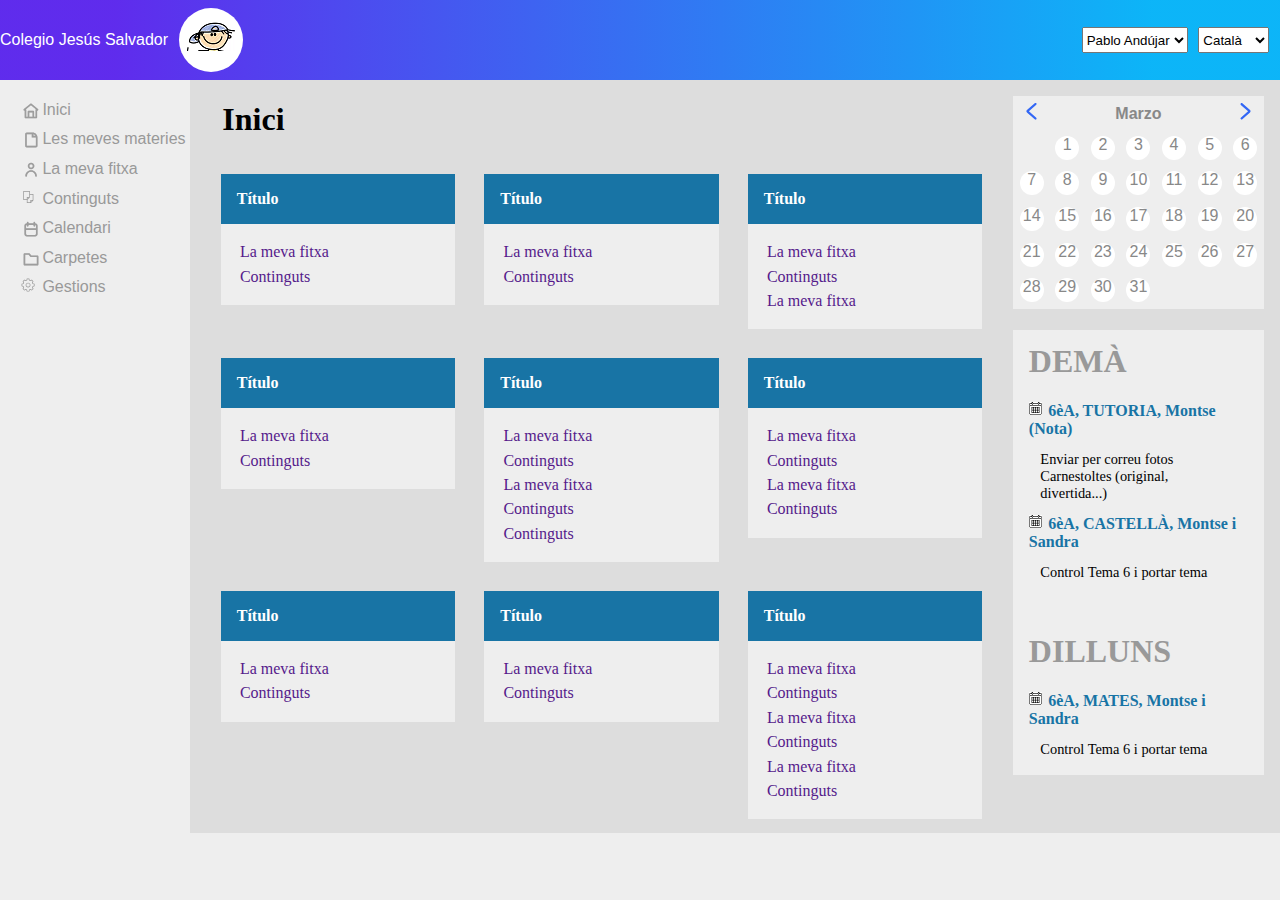
==== index.html @ 76001436 "Página principal" ====
<!DOCTYPE html>
<html lang="en">
  <head>
    <meta charset="UTF-8" />
    <meta http-equiv="X-UA-Compatible" content="IE=edge" />
    <meta name="viewport" content="width=device-width, initial-scale=1.0" />
    <link rel="stylesheet" href="ccs/header-style.css" />
    <link rel="stylesheet" href="ccs/style.css" />
    <title>Portal de educación</title>
  </head>
  <body>
    <!-- <script type="module" src="/main.js"></script> -->
    <header>
      <div id="opciones">
        <p>Colegio Jesús Salvador</p>
        <div id="alumno"><img src="./images/alumno.png"></div>
        <select>
          <option>Pablo Andújar</option>
          <option>Aina Andújar</option>
        </select>
        <select>
          <option>Català</option>
          <option>Castellà</option>
        </select>
      </div>
    </header>
    <div id="container">
      <nav>
        <a href=""><img src="./images/home.svg">Inici</a>
        <a href=""><img src="./images/paper.svg">Les meves materies</a>
        <a href=""><img src="./images/profile.svg ">La meva fitxa</a>
        <a href=""><img src="./images/pages.svg">Continguts</a>
        <a href=""><img src="./images/calendar.svg">Calendari</a>
        <a href=""><img src="./images/carpeta.svg">Carpetes</a>
        <a href=""><img src="./images/settings.svg">Gestions</a>
      </nav>
      <main>
        <article>
          <section>
            <h1>Inici</h1>
            <div id="accesos">
              <div class="accesoContenido">
                <div>Título</div>
                <div>
                  <a href="">La meva fitxa</a>
                  <a href="">Continguts</a>
                </div>
              </div>
              <div class="accesoContenido">
                <div>Título</div>
                <div>
                  <a href="">La meva fitxa</a>
                  <a href="">Continguts</a>
                </div>
              </div>
              <div class="accesoContenido">
                <div>Título</div>
                <div>
                  <a href="">La meva fitxa</a>
                  <a href="">Continguts</a>
                  <a href="">La meva fitxa</a>
                </div>
              </div>
              <div class="accesoContenido">
                <div>Título</div>
                <div>
                  <a href="">La meva fitxa</a>
                  <a href="">Continguts</a>
                </div>
              </div>
              <div class="accesoContenido">
                <div>Título</div>
                <div>
                  <a href="">La meva fitxa</a>
                  <a href="">Continguts</a>
                  <a href="">La meva fitxa</a>
                  <a href="">Continguts</a>
                  <a href="">Continguts</a>
                </div>
              </div>
              <div class="accesoContenido">
                <div>Título</div>
                <div>
                  <a href="">La meva fitxa</a>
                  <a href="">Continguts</a>
                  <a href="">La meva fitxa</a>
                  <a href="">Continguts</a>
                </div>
              </div>
              <div class="accesoContenido">
                <div>Título</div>
                <div>
                  <a href="">La meva fitxa</a>
                  <a href="">Continguts</a>
                </div>
              </div>
              <div class="accesoContenido">
                <div>Título</div>
                <div>
                  <a href="">La meva fitxa</a>
                  <a href="">Continguts</a>
                </div>
              </div>
              <div class="accesoContenido">
                <div>Título</div>
                <div>
                  <a href="">La meva fitxa</a>
                  <a href="">Continguts</a>
                  <a href="">La meva fitxa</a>
                  <a href="">Continguts</a>
                  <a href="">La meva fitxa</a>
                  <a href="">Continguts</a>
                </div>
              </div>
            </div>
          </section>
        </article>
        <article>
          <section id="contenedorAgenda">
            <table>
              <thead>
                <tr>
                <th><img src="./images/arrow-left.svg"></th>
                <th colspan="5">Marzo</th>
                <th><img src="./images/arrow-right.svg"></th>
              </tr>
              </thead>
              <tbody>
                <tr>
                  <td></td>
                  <td><div>1</div></td>
                  <td><div>2</div></td>
                  <td><div>3</div></td>
                  <td><div>4</div></td>
                  <td><div>5</div></td>
                  <td><div>6</div></td>
                </tr>
                <tr>
                  <td><div>7</div></td>
                  <td><div>8</div></td>
                  <td><div>9</div></td>
                  <td><div>10</div></td>
                  <td><div>11</div></td>
                  <td><div>12</div></td>
                  <td><div>13</div></td>
                </tr>
                <tr>
                  <td><div>14</div></td>
                  <td><div>15</div></td>
                  <td><div>16</div></td>
                  <td><div>17</div></td>
                  <td><div>18</div></td>
                  <td><div>19</div></td>
                  <td><div>20</div></td>
                </tr>
                <tr>
                  <td><div>21</div></td>
                  <td><div>22</div></td>
                  <td><div>23</div></td>
                  <td><div>24</div></td>
                  <td><div>25</div></td>
                  <td><div>26</div></td>
                  <td><div>27</div></td>
                </tr>
                <tr>
                  <td><div>28</div></td>
                  <td><div>29</div></td>
                  <td><div>30</div></td>
                  <td><div>31</div></td>
                  <td></td>
                  <td></td>
                  <td></td>
                </tr>
              </tbody>
            </table>
          </section>
          <section id="contenedorEventos">
            <div class="eventosDia">
              <h1>DEMÀ</h1>
              <div class="evento">                
                <img src="./images/calendario-50.png"><h2>6èA, TUTORIA, Montse (Nota)</h2>
                <p>Enviar per correu fotos Carnestoltes (original, divertida...)</p>
              </div>
              <div class="evento">                
                <img src="./images/calendario-50.png"><h2>6èA, CASTELLÀ, Montse i Sandra</h2>
                <p>Control Tema 6 i portar tema</p>
              </div>
            </div>
            <div class="eventosDia">
              <h1>DILLUNS</h1>
              <div class="evento">                
                <img src="./images/calendario-50.png"><h2>6èA, MATES, Montse i Sandra</h2>
                <p>Control Tema 6 i portar tema</p>
              </div>
            </div>
          </section>
        </article>
      </main>
    </div>
  </body>
</html>
---- ccs/header-style.css ----
#opciones {
  font-family: "Rubik", sans-serif;
  color: white;
  display: flex;
  justify-content: flex-start;
  align-items: center;
  background: linear-gradient(
    90deg,
    hsla(256, 84%, 55%, 1) 9%,
    hsla(197, 94%, 51%, 1) 90%
  );
}

#alumno {
  width: 4em;
  margin: 0.5em 0.7em;
  height: 4em;
  background: white;
  border-radius: 50%;
}
#alumno > img {
  margin: 0.8em 0.5em;
  display: block;
}
#opciones :nth-child(3) {
  margin-left: auto;
}
#opciones select {
  margin-right: 0rem;
  height: 2em;
  margin-right: 0.8em;
}
---- ccs/style.css ----
body {
  margin: 0;
  background-color: #eee;
}
#container {
  display: flex;
  flex-direction: row;
}
nav {
  background-color: #eee;
  display: flex;
  flex-direction: column;
}

main {
  background-color: #ddd;
  display: flex;
  flex-direction: row;
  flex: 1;
}
main article:first-child {
  flex: 1;
}
main article:last-child {
  flex: 0.3;
}

nav:first-child {
  padding-top: 1em;
}
nav a {
  font-family: Arial, Helvetica, sans-serif;
  padding: 0.3rem;
  text-decoration: none;
  margin-left: 1em;
  color: #999999;
}
nav a img {
  float: left;
  padding-right: .1em;
}
nav a:hover {
  padding: 0.3rem;
  text-decoration: none;
  margin-left: 1em;
  color: #fff;
  background-color: #888;
}

section:first-child > h1 {
  font-size: 2em;
  margin-left: 1em;
}
#accesos {
  margin-left: 1em;
  display: grid;
  grid-template-columns: 1fr 1fr 1fr;
}
.accesoContenido {
  margin: 0.9em;
}
.accesoContenido > :first-child {
  background-color: #1874a5;
  padding: 1em;
  color: white;
  font-weight: bold;
}
.accesoContenido > :last-child {
  background-color: #eee;
  padding: 1em;
  display: flex;
  flex-direction: column;
}
.accesoContenido > :last-child > a {
  text-decoration: none;
  padding: 0.2em;
}
#contenedorAgenda {
  background-color: #eee;
  margin: 1em;
}

table {
  width: 100%;
  font-family: 'Trebuchet MS', 'Lucida Sans Unicode', 'Lucida Grande', 'Lucida Sans', Arial, sans-serif;
  color: #888;

}
thead td[colspan="5"] {
  text-align: center;
  color: #1874a5;
}
thead td:first-child {
  text-align: left;
}
thead td:last-child {
  text-align: right;
}
table div {
  width: 1.5em;
  height: 1.5em;
  background: white;
  border-radius: 50%;
  text-align: center;
}
table td {
  padding: 0.3em;
}

#contenedorEventos {
  background-color: #eee;
  margin: 1em;
}
.eventosDia {
  margin:  .0em 1em;
  padding: 0;
}
.eventosDia > h1 {
  color: #999999;
  padding-top: .4em;
}
.evento:last-child {
  padding-bottom: 1em;
}
.evento > h2 {
  color: #1874a5;
  font-size: 1em;
}
.evento > img {
  float: left;
  margin-right: .4em;
}
.evento > p {
  font-size: .9em;
  color: black;
  margin: .1em .8em;
}
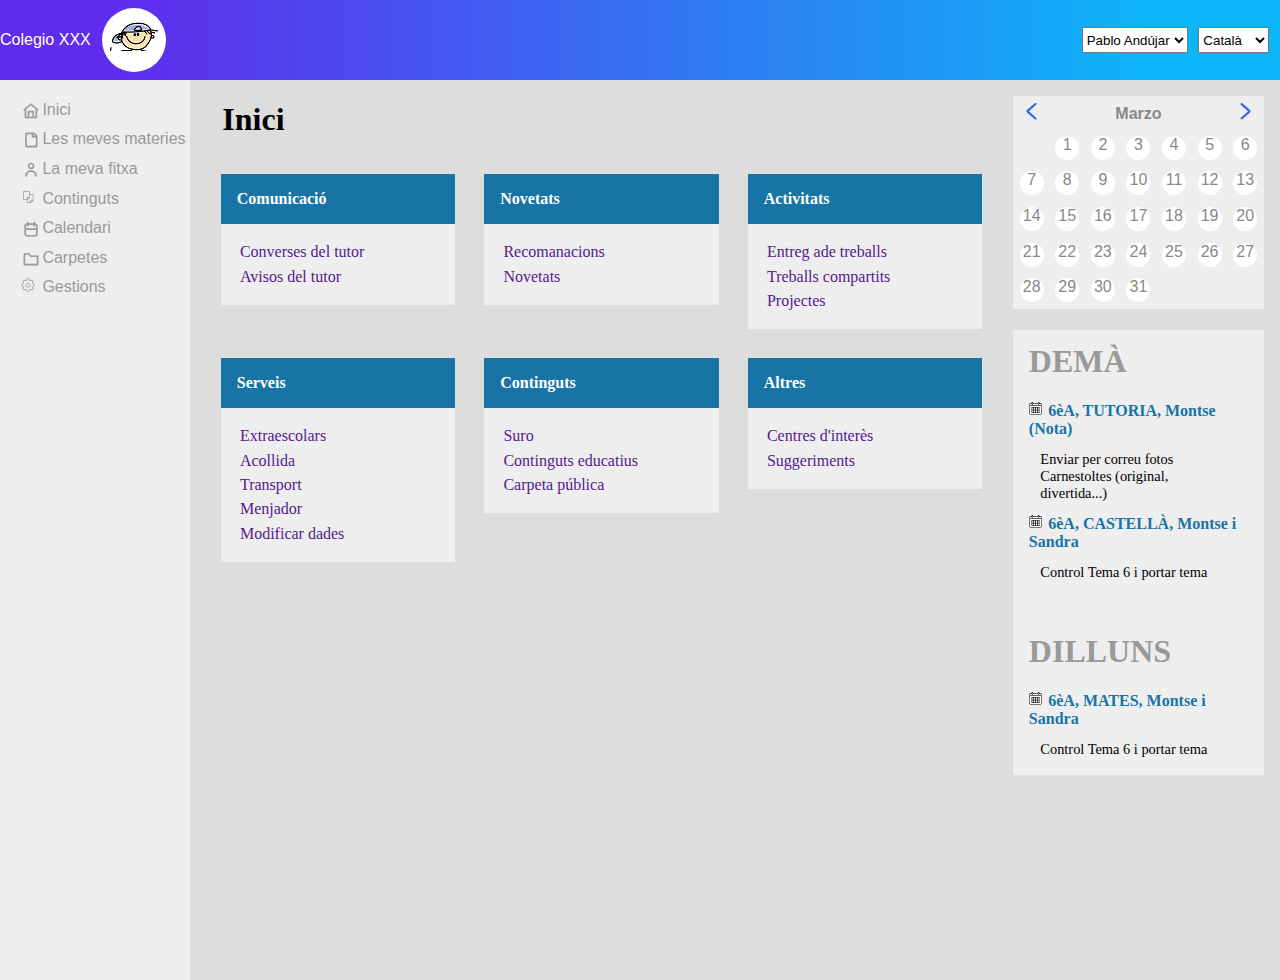
==== commit 46504865: "Varios cambios y acceso al detalle del día en la agenda" ====
--- a/index.html
+++ b/index.html
@@ -9,11 +9,11 @@
     <title>Portal de educación</title>
   </head>
   <body>
-    <!-- <script type="module" src="/main.js"></script> -->
+    <script type="module" src="./js/main.js"></script>
     <header>
       <div id="opciones">
-        <p>Colegio Jesús Salvador</p>
-        <div id="alumno"><img src="./images/alumno.png"></div>
+        <p>Colegio XXX </p>
+        <div id="alumno"><img src="./images/alumno.png" /></div>
         <select>
           <option>Pablo Andújar</option>
           <option>Aina Andújar</option>
@@ -26,13 +26,13 @@
     </header>
     <div id="container">
       <nav>
-        <a href=""><img src="./images/home.svg">Inici</a>
-        <a href=""><img src="./images/paper.svg">Les meves materies</a>
-        <a href=""><img src="./images/profile.svg ">La meva fitxa</a>
-        <a href=""><img src="./images/pages.svg">Continguts</a>
-        <a href=""><img src="./images/calendar.svg">Calendari</a>
-        <a href=""><img src="./images/carpeta.svg">Carpetes</a>
-        <a href=""><img src="./images/settings.svg">Gestions</a>
+        <a href="./index.html"><img src="./images/home.svg" />Inici</a>
+        <a href=""><img src="./images/paper.svg" />Les meves materies</a>
+        <a href="./fitxa.html" /><img src="./images/profile.svg " />La meva fitxa</a>
+        <a href=""><img src="./images/pages.svg" />Continguts</a>
+        <a href=""><img src="./images/calendar.svg" />Calendari</a>
+        <a href=""><img src="./images/carpeta.svg" />Carpetes</a>
+        <a href=""><img src="./images/settings.svg" />Gestions</a>
       </nav>
       <main>
         <article>
@@ -40,76 +40,50 @@
             <h1>Inici</h1>
             <div id="accesos">
               <div class="accesoContenido">
-                <div>Título</div>
+                <div>Comunicació</div>
                 <div>
-                  <a href="">La meva fitxa</a>
-                  <a href="">Continguts</a>
+                  <a href="">Converses del tutor</a>
+                  <a href="">Avisos del tutor</a>
                 </div>
               </div>
               <div class="accesoContenido">
-                <div>Título</div>
+                <div>Novetats</div>
                 <div>
-                  <a href="">La meva fitxa</a>
-                  <a href="">Continguts</a>
+                  <a href="">Recomanacions</a>
+                  <a href="">Novetats</a>
                 </div>
               </div>
               <div class="accesoContenido">
-                <div>Título</div>
+                <div>Activitats</div>
                 <div>
-                  <a href="">La meva fitxa</a>
-                  <a href="">Continguts</a>
-                  <a href="">La meva fitxa</a>
+                  <a href="">Entreg ade treballs</a>
+                  <a href="">Treballs compartits</a>
+                  <a href="">Projectes</a>
                 </div>
               </div>
               <div class="accesoContenido">
-                <div>Título</div>
+                <div>Serveis</div>
                 <div>
-                  <a href="">La meva fitxa</a>
-                  <a href="">Continguts</a>
+                  <a href="">Extraescolars</a>
+                  <a href="">Acollida</a>
+                  <a href="">Transport</a>
+                  <a href="">Menjador</a>
+                  <a href="">Modificar dades</a>
                 </div>
               </div>
               <div class="accesoContenido">
-                <div>Título</div>
+                <div>Continguts</div>
                 <div>
-                  <a href="">La meva fitxa</a>
-                  <a href="">Continguts</a>
-                  <a href="">La meva fitxa</a>
-                  <a href="">Continguts</a>
-                  <a href="">Continguts</a>
+                  <a href="">Suro</a>
+                  <a href="">Continguts educatius</a>
+                  <a href="">Carpeta pública</a>
                 </div>
               </div>
               <div class="accesoContenido">
-                <div>Título</div>
+                <div>Altres</div>
                 <div>
-                  <a href="">La meva fitxa</a>
-                  <a href="">Continguts</a>
-                  <a href="">La meva fitxa</a>
-                  <a href="">Continguts</a>
-                </div>
-              </div>
-              <div class="accesoContenido">
-                <div>Título</div>
-                <div>
-                  <a href="">La meva fitxa</a>
-                  <a href="">Continguts</a>
-                </div>
-              </div>
-              <div class="accesoContenido">
-                <div>Título</div>
-                <div>
-                  <a href="">La meva fitxa</a>
-                  <a href="">Continguts</a>
-                </div>
-              </div>
-              <div class="accesoContenido">
-                <div>Título</div>
-                <div>
-                  <a href="">La meva fitxa</a>
-                  <a href="">Continguts</a>
-                  <a href="">La meva fitxa</a>
-                  <a href="">Continguts</a>
-                  <a href="">La meva fitxa</a>
-                  <a href="">Continguts</a>
+                  <a href="">Centres d'interès</a>
+                  <a href="">Suggeriments</a>
                 </div>
               </div>
             </div>
@@ -120,10 +94,10 @@
             <table>
               <thead>
                 <tr>
-                <th><img src="./images/arrow-left.svg"></th>
-                <th colspan="5">Marzo</th>
-                <th><img src="./images/arrow-right.svg"></th>
-              </tr>
+                  <th><img src="./images/arrow-left.svg" /></th>
+                  <th colspan="5">Marzo</th>
+                  <th><img src="./images/arrow-right.svg" /></th>
+                </tr>
               </thead>
               <tbody>
                 <tr>
@@ -177,26 +151,48 @@
           <section id="contenedorEventos">
             <div class="eventosDia">
               <h1>DEMÀ</h1>
-              <div class="evento">                
-                <img src="./images/calendario-50.png"><h2>6èA, TUTORIA, Montse (Nota)</h2>
-                <p>Enviar per correu fotos Carnestoltes (original, divertida...)</p>
+              <div class="evento">
+                <img src="./images/calendario-50.png" />
+                <h2>6èA, TUTORIA, Montse (Nota)</h2>
+                <p>
+                  Enviar per correu fotos Carnestoltes (original, divertida...)
+                </p>
               </div>
-              <div class="evento">                
-                <img src="./images/calendario-50.png"><h2>6èA, CASTELLÀ, Montse i Sandra</h2>
+              <div class="evento">
+                <img src="./images/calendario-50.png" />
+                <h2>6èA, CASTELLÀ, Montse i Sandra</h2>
                 <p>Control Tema 6 i portar tema</p>
               </div>
             </div>
             <div class="eventosDia">
               <h1>DILLUNS</h1>
-              <div class="evento">                
-                <img src="./images/calendario-50.png"><h2>6èA, MATES, Montse i Sandra</h2>
+              <div class="evento">
+                <img src="./images/calendario-50.png" />
+                <h2>6èA, MATES, Montse i Sandra</h2>
                 <p>Control Tema 6 i portar tema</p>
               </div>
             </div>
           </section>
         </article>
+        <div id="detalleDia">
+          <div><img src="./images/close.svg" /></div>
+          <div class="eventosDia">
+            <h1>04/03/2022</h1>
+            <div class="evento">
+              <img src="./images/calendario-50.png" />
+              <h2>6èA, TUTORIA, Montse (Nota)</h2>
+              <p>
+                Enviar per correu fotos Carnestoltes (original, divertida...)
+              </p>
+            </div>
+            <div class="evento">
+              <img src="./images/calendario-50.png" />
+              <h2>6èA, CASTELLÀ, Montse i Sandra</h2>
+              <p>Control Tema 6 i portar tema</p>
+            </div>
+          </div>
+        </div>
       </main>
     </div>
   </body>
 </html>
-
--- a/ccs/style.css
+++ b/ccs/style.css
@@ -1,10 +1,12 @@
 body {
   margin: 0;
-  background-color: #eee;
+  background-color: #ddd;
+  height: 100vh;
 }
 #container {
   display: flex;
   flex-direction: row;
+  height: 100%;
 }
 nav {
   background-color: #eee;
@@ -21,7 +23,7 @@
 main article:first-child {
   flex: 1;
 }
-main article:last-child {
+main article:nth-child(2) {
   flex: 0.3;
 }
 
@@ -37,7 +39,7 @@
 }
 nav a img {
   float: left;
-  padding-right: .1em;
+  padding-right: 0.1em;
 }
 nav a:hover {
   padding: 0.3rem;
@@ -82,9 +84,9 @@
 
 table {
   width: 100%;
-  font-family: 'Trebuchet MS', 'Lucida Sans Unicode', 'Lucida Grande', 'Lucida Sans', Arial, sans-serif;
+  font-family: "Trebuchet MS", "Lucida Sans Unicode", "Lucida Grande",
+    "Lucida Sans", Arial, sans-serif;
   color: #888;
-
 }
 thead td[colspan="5"] {
   text-align: center;
@@ -112,12 +114,12 @@
   margin: 1em;
 }
 .eventosDia {
-  margin:  .0em 1em;
+  margin: 0em 1em;
   padding: 0;
 }
 .eventosDia > h1 {
   color: #999999;
-  padding-top: .4em;
+  padding-top: 0.4em;
 }
 .evento:last-child {
   padding-bottom: 1em;
@@ -128,10 +130,28 @@
 }
 .evento > img {
   float: left;
-  margin-right: .4em;
+  margin-right: 0.4em;
 }
 .evento > p {
-  font-size: .9em;
+  font-size: 0.9em;
   color: black;
-  margin: .1em .8em;
+  margin: 0.1em 0.8em;
 }
+
+#detalleDia {
+  position: absolute;
+  background-color: #eee;
+  width: 35em;
+  height: 25em;
+  top: 35%;
+  left: 25%;
+  border-bottom: 4px solid #1874a5;
+  border-left: 4px solid #1874a5;
+  border-right: 4px solid #1874a5;
+  display: none;
+}
+#detalleDia > div:first-child {
+  text-align: right;
+  background-color: #1874a5;
+  padding: 0.3em 0em;
+}
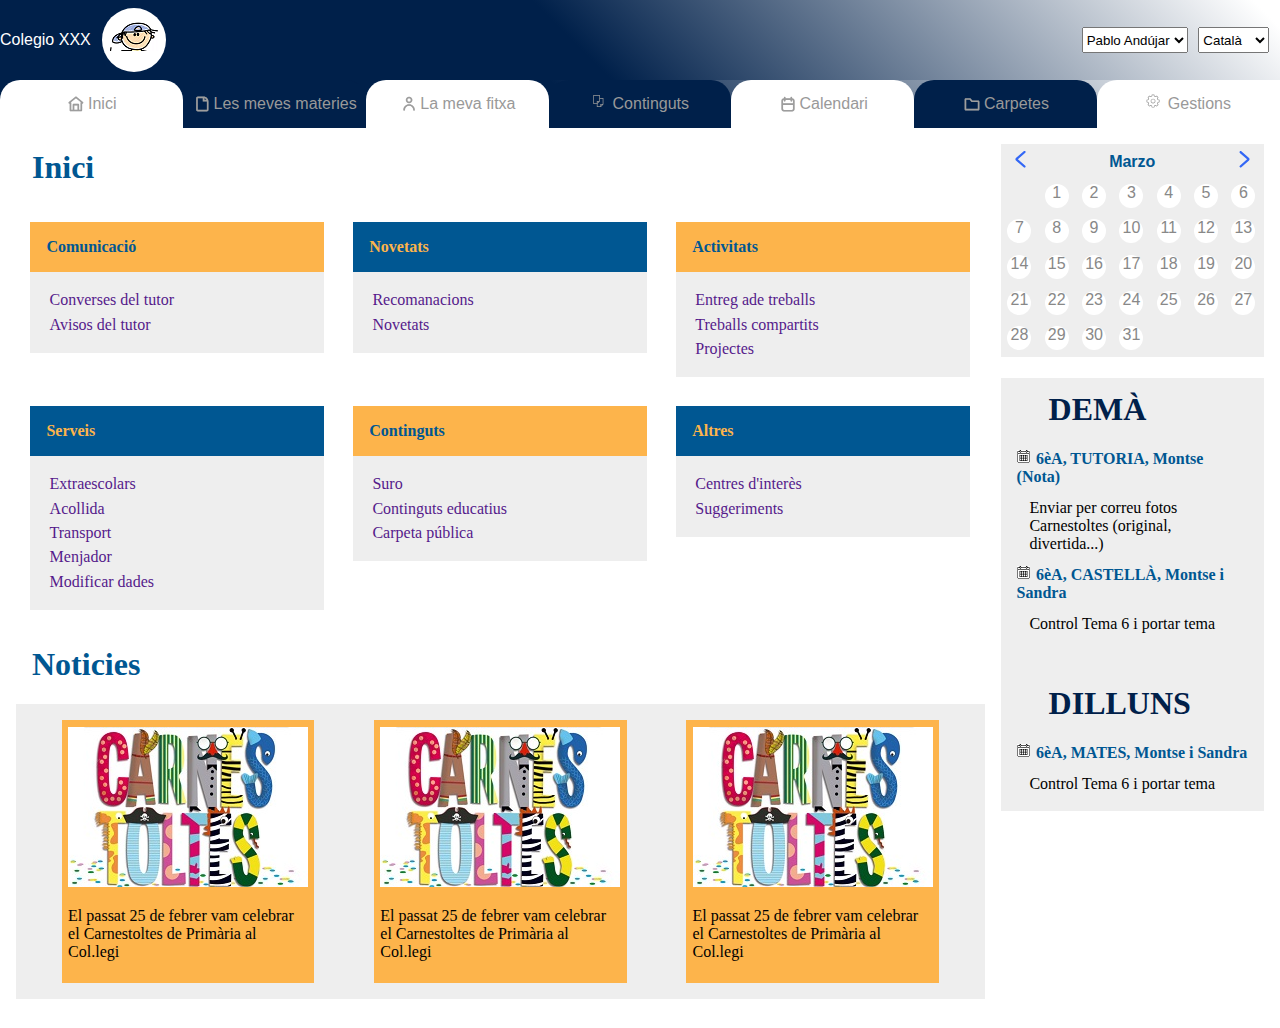
==== commit 348fe07c: "Eliminado el menu lateral. Esta horizontal arriba y se mantiene fijo cuado deberia desaparecer por e" ====
--- a/index.html
+++ b/index.html
@@ -12,7 +12,7 @@
     <script type="module" src="./js/main.js"></script>
     <header>
       <div id="opciones">
-        <p>Colegio XXX </p>
+        <p>Colegio XXX</p>
         <div id="alumno"><img src="./images/alumno.png" /></div>
         <select>
           <option>Pablo Andújar</option>
@@ -24,16 +24,18 @@
         </select>
       </div>
     </header>
+    <nav>
+      <a href="./index.html"><img src="./images/home.svg" />Inici</a>
+      <a href=""><img src="./images/paper.svg" />Les meves materies</a>
+      <a href="./fitxa.html"
+        ><img src="./images/profile.svg " />La meva fitxa</a
+      >
+      <a href=""><img src="./images/pages.svg" />Continguts</a>
+      <a href=""><img src="./images/calendar.svg" />Calendari</a>
+      <a href=""><img src="./images/carpeta.svg" />Carpetes</a>
+      <a href=""><img src="./images/settings.svg" />Gestions</a>
+    </nav>
     <div id="container">
-      <nav>
-        <a href="./index.html"><img src="./images/home.svg" />Inici</a>
-        <a href=""><img src="./images/paper.svg" />Les meves materies</a>
-        <a href="./fitxa.html" /><img src="./images/profile.svg " />La meva fitxa</a>
-        <a href=""><img src="./images/pages.svg" />Continguts</a>
-        <a href=""><img src="./images/calendar.svg" />Calendari</a>
-        <a href=""><img src="./images/carpeta.svg" />Carpetes</a>
-        <a href=""><img src="./images/settings.svg" />Gestions</a>
-      </nav>
       <main>
         <article>
           <section>
@@ -85,6 +87,30 @@
                   <a href="">Centres d'interès</a>
                   <a href="">Suggeriments</a>
                 </div>
+              </div>
+            </div>
+            <h1>Noticies</h1>
+            <div id="noticies">
+              <div class="noticia">
+                <img src="./images/carnestoltes.jpg" />
+                <p>
+                  El passat 25 de febrer vam celebrar el Carnestoltes de
+                  Primària al Col.legi
+                </p>
+              </div>
+              <div class="noticia">
+                <img src="./images/carnestoltes.jpg" />
+                <p>
+                  El passat 25 de febrer vam celebrar el Carnestoltes de
+                  Primària al Col.legi
+                </p>
+              </div>
+              <div class="noticia">
+                <img src="./images/carnestoltes.jpg" />
+                <p>
+                  El passat 25 de febrer vam celebrar el Carnestoltes de
+                  Primària al Col.legi
+                </p>
               </div>
             </div>
           </section>
--- a/ccs/header-style.css
+++ b/ccs/header-style.css
@@ -4,11 +4,7 @@
   display: flex;
   justify-content: flex-start;
   align-items: center;
-  background: linear-gradient(
-    90deg,
-    hsla(256, 84%, 55%, 1) 9%,
-    hsla(197, 94%, 51%, 1) 90%
-  );
+  background: linear-gradient(45deg, #00204a 45%, #fff 98%);
 }
 
 #alumno {
@@ -30,3 +26,57 @@
   height: 2em;
   margin-right: 0.8em;
 }
+
+nav {
+  background: linear-gradient(45deg, #00204a 45%, #fff 98%);
+  display: flex;
+  color: #fdb44b;
+  flex-direction: row;
+  justify-content: space-around;
+  position: sticky;
+  top: 0;
+  height: 3em;
+  text-align: center;
+  vertical-align: text-top;
+}
+
+nav:first-child {
+  padding-top: 1em;
+}
+nav a {
+  font-family: Arial, Helvetica, sans-serif;
+  text-decoration: none;
+  color: #999999;
+  display: flex;
+  flex-direction: row;
+  justify-content: center;
+  align-items: center;
+  flex: 1;
+}
+
+nav a:nth-child(2n) {
+  background-color: #00204a;
+  border-radius: 20px 20px 0 0;
+}
+
+nav a:nth-child(2n + 1) {
+  background-color: #fff;
+  border-radius: 20px 20px 0 0;
+}
+nav a img {
+  float: left;
+  padding-right: 0.1em;
+}
+nav a:hover {
+  text-decoration: none;
+  color: #fff;
+  background-color: #888;
+  color: #fdb44b;
+}
+
+nav a:nth-child(2n):hover {
+  text-decoration: none;
+  color: #fff;
+  background-color: #888;
+  color: #fdb44b;
+  /* border-radius: 0 0 0 0; */
--- a/ccs/style.css
+++ b/ccs/style.css
@@ -1,6 +1,6 @@
 body {
   margin: 0;
-  background-color: #ddd;
+  background-color: #fff;
   height: 100vh;
 }
 #container {
@@ -8,14 +8,9 @@
   flex-direction: row;
   height: 100%;
 }
-nav {
-  background-color: #eee;
-  display: flex;
-  flex-direction: column;
-}
 
 main {
-  background-color: #ddd;
+  background-color: #fff;
   display: flex;
   flex-direction: row;
   flex: 1;
@@ -27,31 +22,10 @@
   flex: 0.3;
 }
 
-nav:first-child {
-  padding-top: 1em;
-}
-nav a {
-  font-family: Arial, Helvetica, sans-serif;
-  padding: 0.3rem;
-  text-decoration: none;
-  margin-left: 1em;
-  color: #999999;
-}
-nav a img {
-  float: left;
-  padding-right: 0.1em;
-}
-nav a:hover {
-  padding: 0.3rem;
-  text-decoration: none;
-  margin-left: 1em;
-  color: #fff;
-  background-color: #888;
-}
-
-section:first-child > h1 {
+section h1 {
   font-size: 2em;
   margin-left: 1em;
+  color: #005792;
 }
 #accesos {
   margin-left: 1em;
@@ -61,12 +35,19 @@
 .accesoContenido {
   margin: 0.9em;
 }
-.accesoContenido > :first-child {
-  background-color: #1874a5;
+.accesoContenido:nth-child(2n) > :first-child {
+  background-color: #005792;
   padding: 1em;
-  color: white;
+  color: #fdb44b;
   font-weight: bold;
 }
+.accesoContenido:nth-child(2n + 1) > :first-child {
+  background-color: #fdb44b;
+  padding: 1em;
+  color: #005792;
+  font-weight: bold;
+}
+
 .accesoContenido > :last-child {
   background-color: #eee;
   padding: 1em;
@@ -88,9 +69,9 @@
     "Lucida Sans", Arial, sans-serif;
   color: #888;
 }
-thead td[colspan="5"] {
+thead th[colspan="5"] {
   text-align: center;
-  color: #1874a5;
+  color: #005792;
 }
 thead td:first-child {
   text-align: left;
@@ -98,6 +79,7 @@
 thead td:last-child {
   text-align: right;
 }
+
 table div {
   width: 1.5em;
   height: 1.5em;
@@ -118,14 +100,14 @@
   padding: 0;
 }
 .eventosDia > h1 {
-  color: #999999;
+  color: #00204a;
   padding-top: 0.4em;
 }
 .evento:last-child {
   padding-bottom: 1em;
 }
 .evento > h2 {
-  color: #1874a5;
+  color: #005792;
   font-size: 1em;
 }
 .evento > img {
@@ -133,7 +115,7 @@
   margin-right: 0.4em;
 }
 .evento > p {
-  font-size: 0.9em;
+  font-size: 1em;
   color: black;
   margin: 0.1em 0.8em;
 }
@@ -145,13 +127,37 @@
   height: 25em;
   top: 35%;
   left: 25%;
-  border-bottom: 4px solid #1874a5;
-  border-left: 4px solid #1874a5;
-  border-right: 4px solid #1874a5;
+  border-bottom: 4px solid #00204a;
+  border-left: 4px solid #00204a;
+  border-right: 4px solid #00204a;
   display: none;
 }
 #detalleDia > div:first-child {
   text-align: right;
-  background-color: #1874a5;
+  background-color: #00204a;
   padding: 0.3em 0em;
 }
+
+#noticies {
+  background-color: #eee;
+  margin-left: 1em;
+  /* height: 30vh; */
+  padding: 1em;
+  display: flex;
+  flex-direction: row;
+  justify-content: space-around;
+  align-items: center;
+  /* position: relative; */
+}
+
+#noticies h1:first-child {
+  position: relative;
+  top: 10px;
+  left: 0;
+  color: #fff;
+}
+.noticia {
+  background-color: #fdb44b;
+  padding: 0.4em;
+  width: 15em;
+}
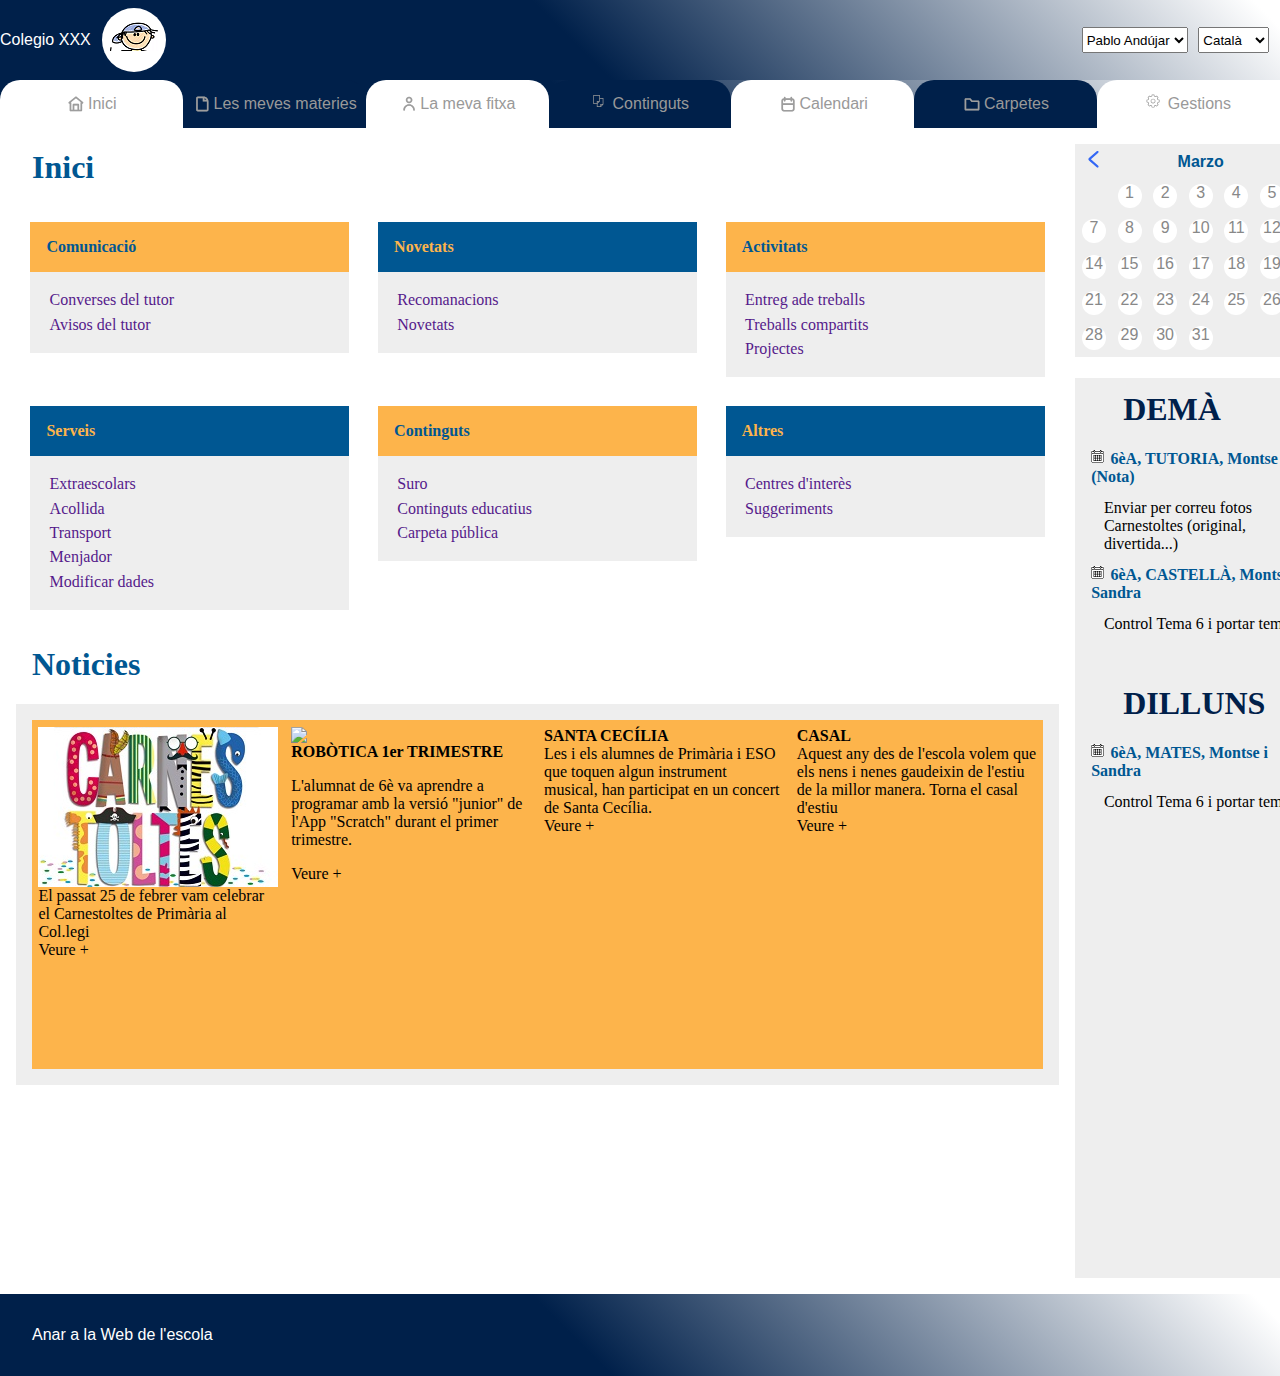
==== commit d39ebcb5: "Añadir footer. Unificar estilos. Intento poco exitoso con la sección noticias" ====
--- a/index.html
+++ b/index.html
@@ -11,7 +11,7 @@
   <body>
     <script type="module" src="./js/main.js"></script>
     <header>
-      <div id="opciones">
+      <div id="opciones" class="FRow JCFlexStart">
         <p>Colegio XXX</p>
         <div id="alumno"><img src="./images/alumno.png" /></div>
         <select>
@@ -24,7 +24,7 @@
         </select>
       </div>
     </header>
-    <nav>
+    <nav class="FRow JCSpaceAround FPositionSticky">
       <a href="./index.html"><img src="./images/home.svg" />Inici</a>
       <a href=""><img src="./images/paper.svg" />Les meves materies</a>
       <a href="./fitxa.html"
@@ -35,8 +35,8 @@
       <a href=""><img src="./images/carpeta.svg" />Carpetes</a>
       <a href=""><img src="./images/settings.svg" />Gestions</a>
     </nav>
-    <div id="container">
-      <main>
+    <div id="container" class="FRow">
+      <main class="FRow">
         <article>
           <section>
             <h1>Inici</h1>
@@ -90,27 +90,42 @@
               </div>
             </div>
             <h1>Noticies</h1>
-            <div id="noticies">
-              <div class="noticia">
+            <div id="noticies" class="FRow JC-SpaceAround">
+              <div class="noticia FColumn">
                 <img src="./images/carnestoltes.jpg" />
                 <p>
                   El passat 25 de febrer vam celebrar el Carnestoltes de
                   Primària al Col.legi
                 </p>
-              </div>
-              <div class="noticia">
-                <img src="./images/carnestoltes.jpg" />
-                <p>
-                  El passat 25 de febrer vam celebrar el Carnestoltes de
-                  Primària al Col.legi
-                </p>
-              </div>
-              <div class="noticia">
-                <img src="./images/carnestoltes.jpg" />
-                <p>
-                  El passat 25 de febrer vam celebrar el Carnestoltes de
-                  Primària al Col.legi
-                </p>
+                <p>Veure +</p>
+              </div>
+              <div class="noticia FColumn JCFlexStart">
+                <img src="./images/Scratch.jpg" />
+                <h4>ROBÒTICA 1er TRIMESTRE</h4>
+                <p>
+                  L'alumnat de 6è va aprendre a programar amb la versió "junior"
+                  de l'App "Scratch" durant el primer trimestre.
+                </p>
+                <p>Veure +</p>
+              </div>
+              <div class="noticia FColumn">
+                <h4>SANTA CECÍLIA</h4>
+                <p>
+                  Les i els alumnes de Primària i ESO que toquen algun
+                  instrument musical, han participat en un concert de Santa
+                  Cecília.
+                </p>
+                <p>Veure +</p>
+              </div>
+              <div class="noticia FColumn">
+                <!-- <img src="./images/casal.jpg" /> -->
+                <h4>CASAL</h4>
+                <p>
+                  Aquest any des de l'escola volem que els nens i nenes
+                  gaudeixin de l'estiu de la millor manera. Torna el casal
+                  d'estiu
+                </p>
+                <p>Veure +</p>
               </div>
             </div>
           </section>
@@ -220,5 +235,6 @@
         </div>
       </main>
     </div>
+    <footer>Anar a la Web de l'escola</footer>
   </body>
 </html>
--- a/ccs/header-style.css
+++ b/ccs/header-style.css
@@ -1,8 +1,6 @@
 #opciones {
   font-family: "Rubik", sans-serif;
   color: white;
-  display: flex;
-  justify-content: flex-start;
   align-items: center;
   background: linear-gradient(45deg, #00204a 45%, #fff 98%);
 }
@@ -29,11 +27,7 @@
 
 nav {
   background: linear-gradient(45deg, #00204a 45%, #fff 98%);
-  display: flex;
   color: #fdb44b;
-  flex-direction: row;
-  justify-content: space-around;
-  position: sticky;
   top: 0;
   height: 3em;
   text-align: center;
@@ -79,4 +73,4 @@
   color: #fff;
   background-color: #888;
   color: #fdb44b;
-  /* border-radius: 0 0 0 0; */
+}
--- a/ccs/style.css
+++ b/ccs/style.css
@@ -1,18 +1,33 @@
+.FRow {
+  display: flex;
+  flex-direction: row;
+}
+
+.FColumn {
+  display: flex;
+  flex-direction: column;
+}
+
+.JC-SpaceAround {
+  justify-content: space-around;
+}
+
+.JCFlexStart {
+  justify-content: flex-start;
+}
+
+.FPositionSticky {
+  position: sticky;
+}
+
 body {
   margin: 0;
   background-color: #fff;
   height: 100vh;
 }
-#container {
-  display: flex;
-  flex-direction: row;
-  height: 100%;
-}
 
 main {
   background-color: #fff;
-  display: flex;
-  flex-direction: row;
   flex: 1;
 }
 main article:first-child {
@@ -51,12 +66,11 @@
 .accesoContenido > :last-child {
   background-color: #eee;
   padding: 1em;
-  display: flex;
-  flex-direction: column;
 }
 .accesoContenido > :last-child > a {
   text-decoration: none;
   padding: 0.2em;
+  display: block;
 }
 #contenedorAgenda {
   background-color: #eee;
@@ -94,6 +108,7 @@
 #contenedorEventos {
   background-color: #eee;
   margin: 1em;
+  height: 100vh;
 }
 .eventosDia {
   margin: 0em 1em;
@@ -131,6 +146,7 @@
   border-left: 4px solid #00204a;
   border-right: 4px solid #00204a;
   display: none;
+  box-shadow: 15px 10px 3px #00204a;
 }
 #detalleDia > div:first-child {
   text-align: right;
@@ -141,23 +157,39 @@
 #noticies {
   background-color: #eee;
   margin-left: 1em;
-  /* height: 30vh; */
   padding: 1em;
-  display: flex;
-  flex-direction: row;
-  justify-content: space-around;
   align-items: center;
-  /* position: relative; */
 }
 
-#noticies h1:first-child {
-  position: relative;
-  top: 10px;
-  left: 0;
-  color: #fff;
-}
 .noticia {
   background-color: #fdb44b;
   padding: 0.4em;
   width: 15em;
+  height: 21em;
+  min-height: 21em;
+  max-height: 21em;
 }
+.noticia :first-child {
+  margin: 0;
+  padding: 0;
+}
+.noticia :nth-child(2) {
+  margin: 0;
+  padding: 0;
+}
+.noticia > p:last-child {
+  margin: 0;
+  padding: 0;
+}
+
+.noticia > img {
+  display: block;
+  margin: auto;
+}
+
+footer {
+  background: linear-gradient(45deg, #00204a 45%, #fff 98%);
+  font-family: "Rubik", sans-serif;
+  color: white;
+  padding: 2em;
+}
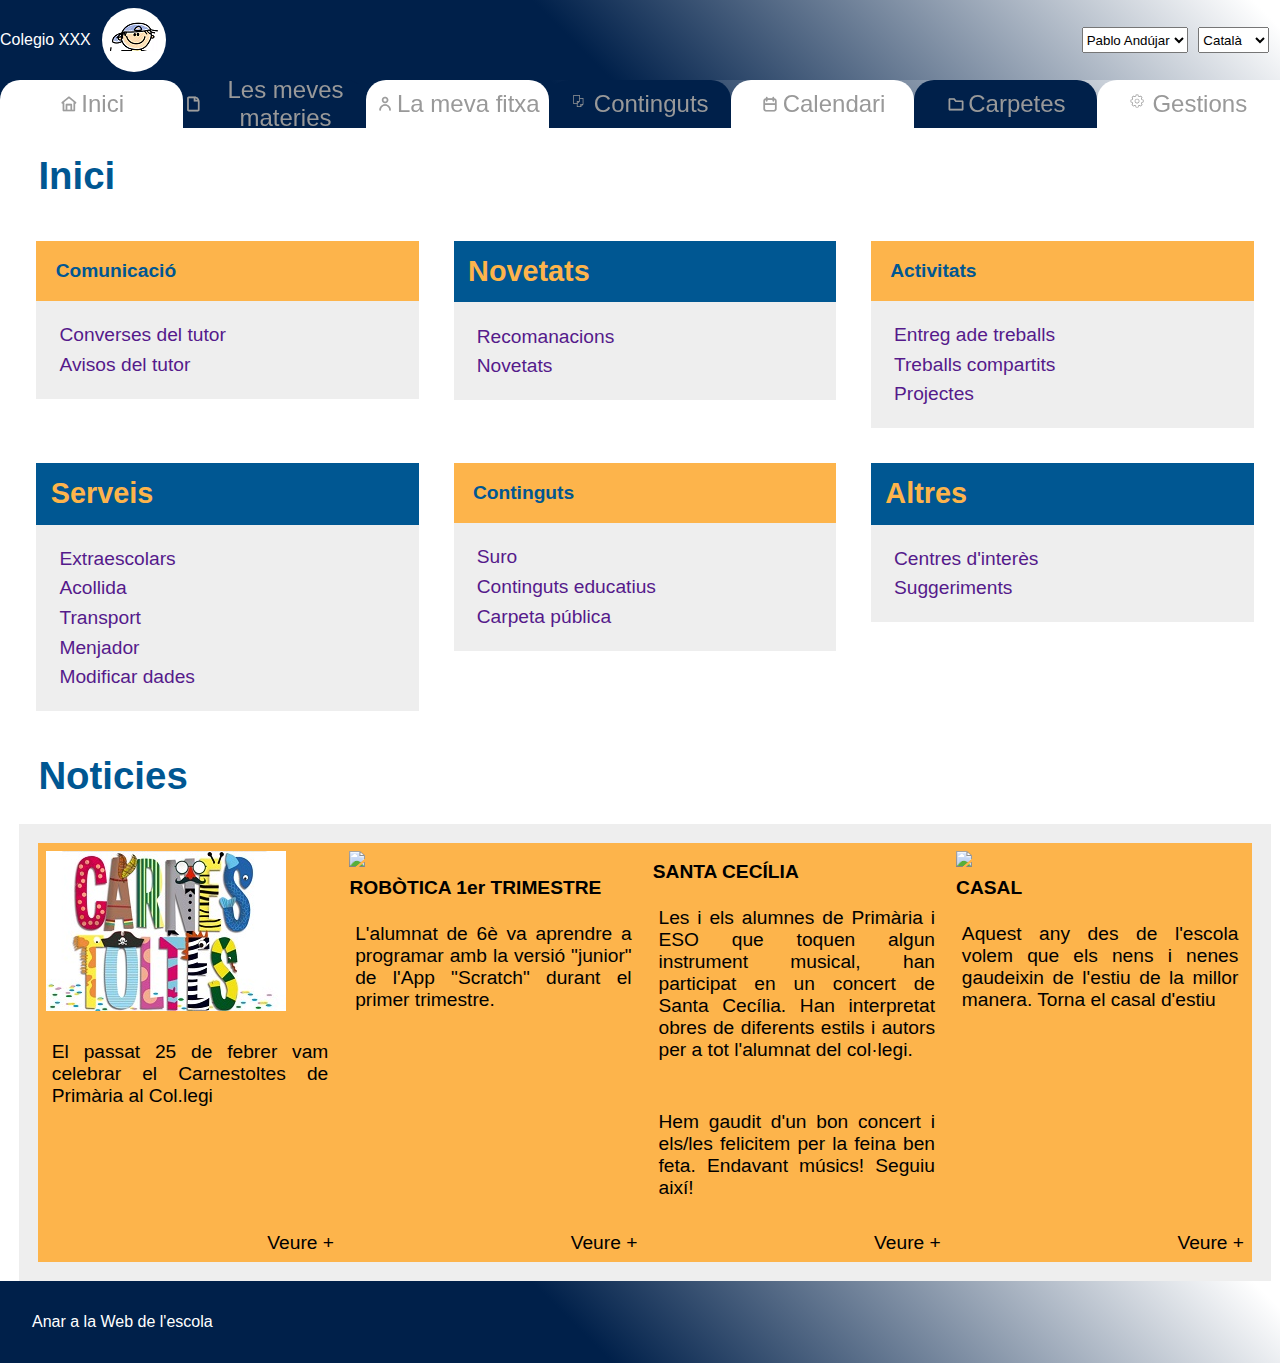
==== commit 5270f83c: "Modificación estilos zona noticias, Menu, agenda y zona enlaces" ====
--- a/index.html
+++ b/index.html
@@ -91,7 +91,7 @@
             </div>
             <h1>Noticies</h1>
             <div id="noticies" class="FRow JC-SpaceAround">
-              <div class="noticia FColumn">
+              <div class="noticia">
                 <img src="./images/carnestoltes.jpg" />
                 <p>
                   El passat 25 de febrer vam celebrar el Carnestoltes de
@@ -99,7 +99,7 @@
                 </p>
                 <p>Veure +</p>
               </div>
-              <div class="noticia FColumn JCFlexStart">
+              <div class="noticia FColumn">
                 <img src="./images/Scratch.jpg" />
                 <h4>ROBÒTICA 1er TRIMESTRE</h4>
                 <p>
@@ -113,12 +113,17 @@
                 <p>
                   Les i els alumnes de Primària i ESO que toquen algun
                   instrument musical, han participat en un concert de Santa
-                  Cecília.
+                  Cecília. Han interpretat obres de diferents estils i autors
+                  per a tot l'alumnat del col·legi.
+                </p>
+                <p>
+                  Hem gaudit d'un bon concert i els/les felicitem per la feina
+                  ben feta. Endavant músics! Seguiu així!
                 </p>
                 <p>Veure +</p>
               </div>
               <div class="noticia FColumn">
-                <!-- <img src="./images/casal.jpg" /> -->
+                <img src="./images/casal.jpg" />
                 <h4>CASAL</h4>
                 <p>
                   Aquest any des de l'escola volem que els nens i nenes
--- a/ccs/header-style.css
+++ b/ccs/header-style.css
@@ -39,6 +39,7 @@
 }
 nav a {
   font-family: Arial, Helvetica, sans-serif;
+  font-size: 1.5em;
   text-decoration: none;
   color: #999999;
   display: flex;
--- a/ccs/style.css
+++ b/ccs/style.css
@@ -24,6 +24,7 @@
   margin: 0;
   background-color: #fff;
   height: 100vh;
+  font-family: "Rubik", sans-serif;
 }
 
 main {
@@ -32,6 +33,7 @@
 }
 main article:first-child {
   flex: 1;
+  font-size: 1.2em;
 }
 main article:nth-child(2) {
   flex: 0.3;
@@ -52,9 +54,10 @@
 }
 .accesoContenido:nth-child(2n) > :first-child {
   background-color: #005792;
-  padding: 1em;
+  padding: 0.5em;
   color: #fdb44b;
   font-weight: bold;
+  font-size: 1.5em;
 }
 .accesoContenido:nth-child(2n + 1) > :first-child {
   background-color: #fdb44b;
@@ -86,6 +89,7 @@
 thead th[colspan="5"] {
   text-align: center;
   color: #005792;
+  font-size: 1.5em;
 }
 thead td:first-child {
   text-align: left;
@@ -97,12 +101,14 @@
 table div {
   width: 1.5em;
   height: 1.5em;
+  font-size: 1.2em;
   background: white;
   border-radius: 50%;
   text-align: center;
+  vertical-align: bottom;
 }
 table td {
-  padding: 0.3em;
+  padding: 0.1em;
 }
 
 #contenedorEventos {
@@ -111,19 +117,16 @@
   height: 100vh;
 }
 .eventosDia {
-  margin: 0em 1em;
-  padding: 0;
+  margin: 0.3em 1em;
+  padding: 0.4em 0 0 0;
 }
 .eventosDia > h1 {
   color: #00204a;
-  padding-top: 0.4em;
-}
-.evento:last-child {
-  padding-bottom: 1em;
+  margin-left: 0.3em;
 }
 .evento > h2 {
   color: #005792;
-  font-size: 1em;
+  font-size: 1.2em;
 }
 .evento > img {
   float: left;
@@ -132,7 +135,7 @@
 .evento > p {
   font-size: 1em;
   color: black;
-  margin: 0.1em 0.8em;
+  margin: 0.5em 0 0 0;
 }
 
 #detalleDia {
@@ -168,25 +171,24 @@
   height: 21em;
   min-height: 21em;
   max-height: 21em;
+  position: relative;
 }
-.noticia :first-child {
+.noticia h4 {
   margin: 0;
-  padding: 0;
+  padding: 0.5em 0 0 0;
 }
-.noticia :nth-child(2) {
-  margin: 0;
-  padding: 0;
+
+.noticia > p {
+  text-align: justify;
+  padding: 0.3em;
 }
 .noticia > p:last-child {
-  margin: 0;
+  margin: 0.4em;
   padding: 0;
+  position: absolute;
+  bottom: 0;
+  right: 0;
 }
-
-.noticia > img {
-  display: block;
-  margin: auto;
-}
-
 footer {
   background: linear-gradient(45deg, #00204a 45%, #fff 98%);
   font-family: "Rubik", sans-serif;
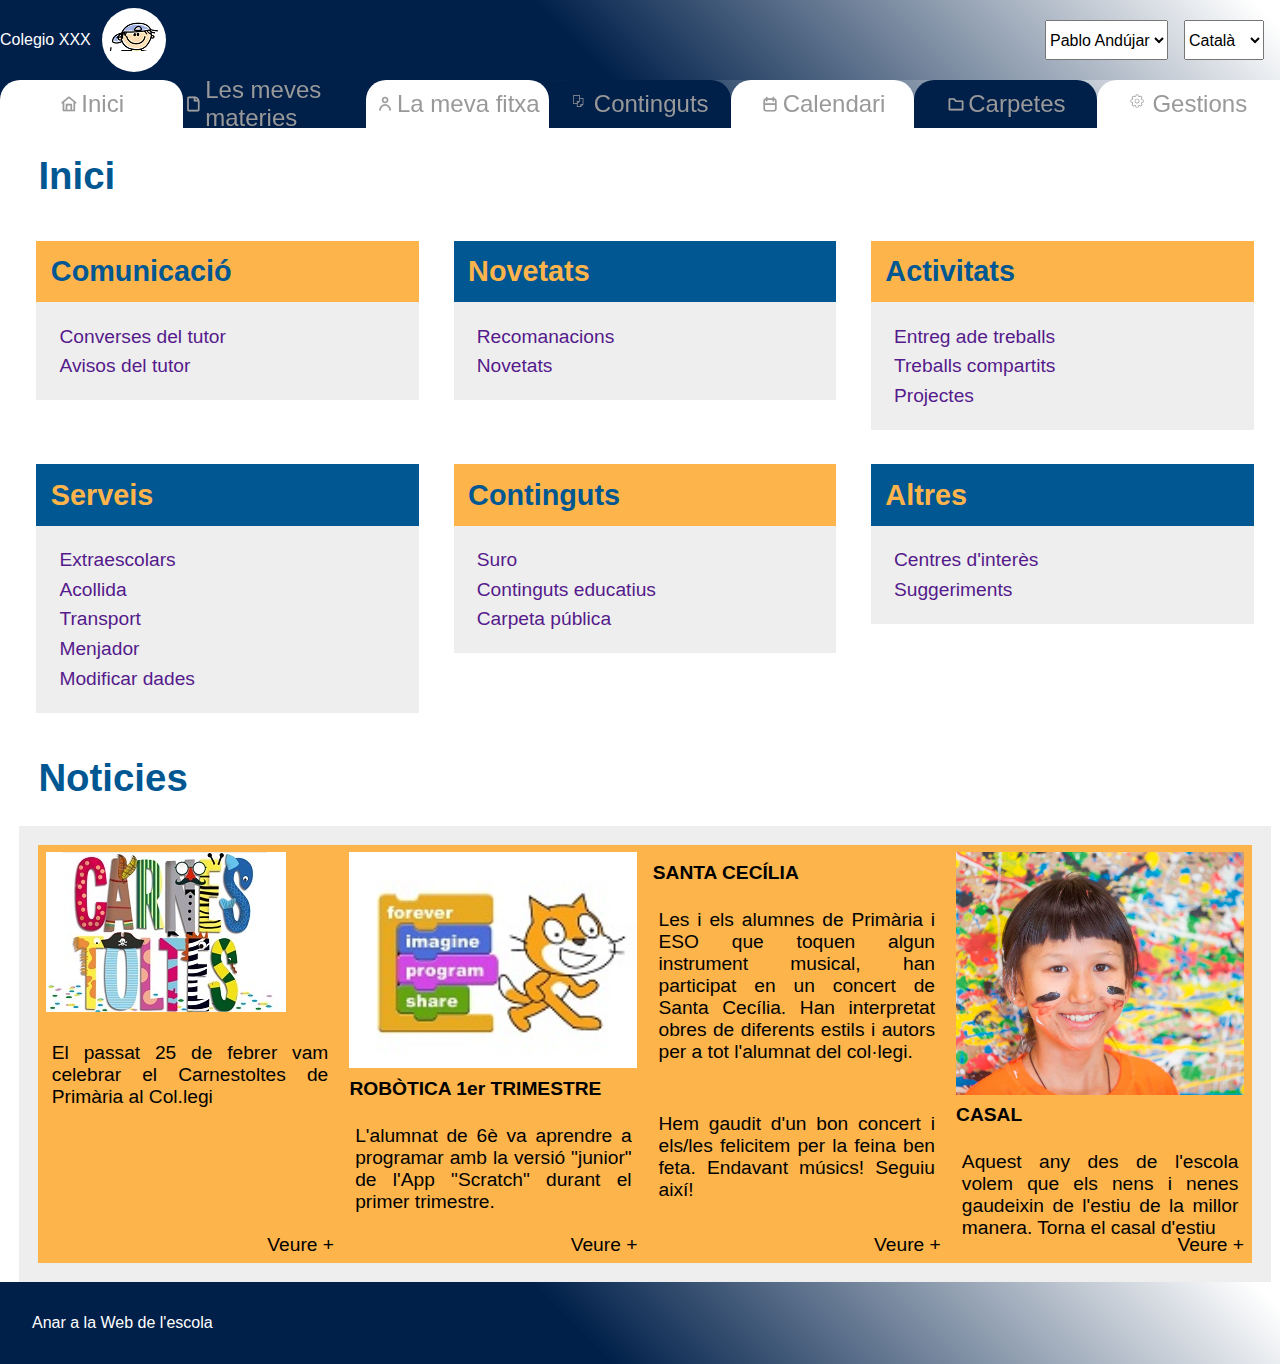
==== commit 6f81c534: "Generar Agenda dinámicamente con Javascript. Falta control años bisiestos" ====
--- a/index.html
+++ b/index.html
@@ -137,6 +137,7 @@
         </article>
         <article>
           <section id="contenedorAgenda">
+            <div id="anyoAgenda">2022</div>
             <table>
               <thead>
                 <tr>
@@ -145,53 +146,7 @@
                   <th><img src="./images/arrow-right.svg" /></th>
                 </tr>
               </thead>
-              <tbody>
-                <tr>
-                  <td></td>
-                  <td><div>1</div></td>
-                  <td><div>2</div></td>
-                  <td><div>3</div></td>
-                  <td><div>4</div></td>
-                  <td><div>5</div></td>
-                  <td><div>6</div></td>
-                </tr>
-                <tr>
-                  <td><div>7</div></td>
-                  <td><div>8</div></td>
-                  <td><div>9</div></td>
-                  <td><div>10</div></td>
-                  <td><div>11</div></td>
-                  <td><div>12</div></td>
-                  <td><div>13</div></td>
-                </tr>
-                <tr>
-                  <td><div>14</div></td>
-                  <td><div>15</div></td>
-                  <td><div>16</div></td>
-                  <td><div>17</div></td>
-                  <td><div>18</div></td>
-                  <td><div>19</div></td>
-                  <td><div>20</div></td>
-                </tr>
-                <tr>
-                  <td><div>21</div></td>
-                  <td><div>22</div></td>
-                  <td><div>23</div></td>
-                  <td><div>24</div></td>
-                  <td><div>25</div></td>
-                  <td><div>26</div></td>
-                  <td><div>27</div></td>
-                </tr>
-                <tr>
-                  <td><div>28</div></td>
-                  <td><div>29</div></td>
-                  <td><div>30</div></td>
-                  <td><div>31</div></td>
-                  <td></td>
-                  <td></td>
-                  <td></td>
-                </tr>
-              </tbody>
+              <tbody></tbody>
             </table>
           </section>
           <section id="contenedorEventos">
--- a/ccs/header-style.css
+++ b/ccs/header-style.css
@@ -1,5 +1,35 @@
+.FRow {
+  display: flex;
+  flex-direction: row;
+}
+
+.FColumn {
+  display: flex;
+  flex-direction: column;
+}
+
+.JC-SpaceAround {
+  justify-content: space-around;
+}
+
+.JCFlexStart {
+  justify-content: flex-start;
+}
+
+.FPositionSticky {
+  position: sticky;
+}
+body {
+  margin: 0;
+  background-color: #fff;
+  font-family: "Rubik", sans-serif;
+}
+
+main {
+  background-color: #fff;
+  flex: 1;
+}
 #opciones {
-  font-family: "Rubik", sans-serif;
   color: white;
   align-items: center;
   background: linear-gradient(45deg, #00204a 45%, #fff 98%);
@@ -20,9 +50,9 @@
   margin-left: auto;
 }
 #opciones select {
-  margin-right: 0rem;
-  height: 2em;
-  margin-right: 0.8em;
+  height: 2.5em;
+  font-size: 1em;
+  margin-right: 1em;
 }
 
 nav {
@@ -30,13 +60,9 @@
   color: #fdb44b;
   top: 0;
   height: 3em;
-  text-align: center;
-  vertical-align: text-top;
+  margin: auto;
 }
 
-nav:first-child {
-  padding-top: 1em;
-}
 nav a {
   font-family: Arial, Helvetica, sans-serif;
   font-size: 1.5em;
@@ -47,31 +73,38 @@
   justify-content: center;
   align-items: center;
   flex: 1;
+  border-radius: 20px 20px 0 0;
 }
 
 nav a:nth-child(2n) {
   background-color: #00204a;
-  border-radius: 20px 20px 0 0;
 }
 
 nav a:nth-child(2n + 1) {
   background-color: #fff;
-  border-radius: 20px 20px 0 0;
 }
 nav a img {
   float: left;
   padding-right: 0.1em;
 }
 nav a:hover {
-  text-decoration: none;
   color: #fff;
   background-color: #888;
   color: #fdb44b;
 }
 
-nav a:nth-child(2n):hover {
-  text-decoration: none;
-  color: #fff;
-  background-color: #888;
-  color: #fdb44b;
+footer {
+  background: linear-gradient(45deg, #00204a 45%, #fff 98%);
+  font-family: "Rubik", sans-serif;
+  color: white;
+  padding: 2em;
+  position: absolute;
+  right: 0;
+  left: 0;
 }
+
+section h1 {
+  font-size: 2em;
+  margin-left: 1em;
+  color: #005792;
+}
--- a/ccs/style.css
+++ b/ccs/style.css
@@ -1,49 +1,11 @@
-.FRow {
-  display: flex;
-  flex-direction: row;
-}
-
-.FColumn {
-  display: flex;
-  flex-direction: column;
-}
-
-.JC-SpaceAround {
-  justify-content: space-around;
-}
-
-.JCFlexStart {
-  justify-content: flex-start;
-}
-
-.FPositionSticky {
-  position: sticky;
-}
-
-body {
-  margin: 0;
-  background-color: #fff;
-  height: 100vh;
-  font-family: "Rubik", sans-serif;
-}
-
-main {
-  background-color: #fff;
-  flex: 1;
-}
 main article:first-child {
   flex: 1;
   font-size: 1.2em;
 }
 main article:nth-child(2) {
-  flex: 0.3;
+  flex: 0.2;
 }
 
-section h1 {
-  font-size: 2em;
-  margin-left: 1em;
-  color: #005792;
-}
 #accesos {
   margin-left: 1em;
   display: grid;
@@ -61,9 +23,10 @@
 }
 .accesoContenido:nth-child(2n + 1) > :first-child {
   background-color: #fdb44b;
-  padding: 1em;
+  padding: 0.5em;
   color: #005792;
   font-weight: bold;
+  font-size: 1.5em;
 }
 
 .accesoContenido > :last-child {
@@ -169,8 +132,6 @@
   padding: 0.4em;
   width: 15em;
   height: 21em;
-  min-height: 21em;
-  max-height: 21em;
   position: relative;
 }
 .noticia h4 {
@@ -189,9 +150,6 @@
   bottom: 0;
   right: 0;
 }
-footer {
-  background: linear-gradient(45deg, #00204a 45%, #fff 98%);
-  font-family: "Rubik", sans-serif;
-  color: white;
-  padding: 2em;
+#anyoAgenda {
+  display: none;
 }
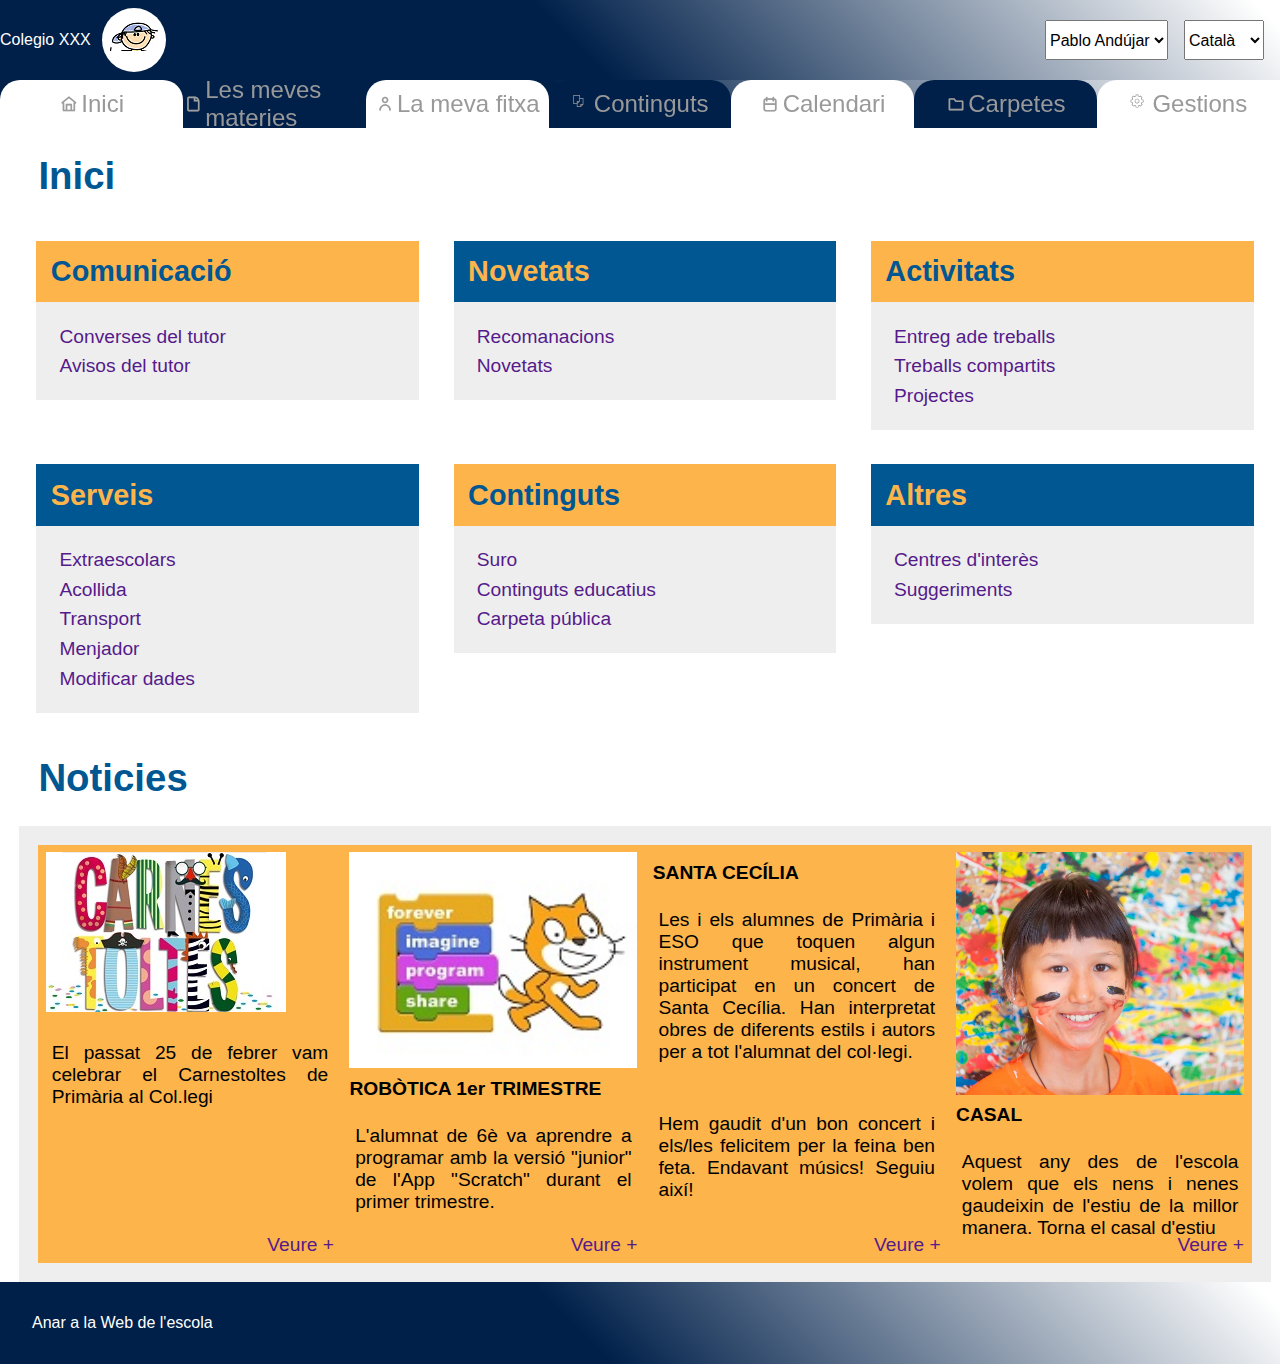
==== commit 6ad95c75: "Mejorar código Javascript de generación de la agenda" ====
--- a/index.html
+++ b/index.html
@@ -97,7 +97,7 @@
                   El passat 25 de febrer vam celebrar el Carnestoltes de
                   Primària al Col.legi
                 </p>
-                <p>Veure +</p>
+                <p><a href="">Veure +</a></p>
               </div>
               <div class="noticia FColumn">
                 <img src="./images/Scratch.jpg" />
@@ -106,7 +106,7 @@
                   L'alumnat de 6è va aprendre a programar amb la versió "junior"
                   de l'App "Scratch" durant el primer trimestre.
                 </p>
-                <p>Veure +</p>
+                <p><a href="">Veure +</a></p>
               </div>
               <div class="noticia FColumn">
                 <h4>SANTA CECÍLIA</h4>
@@ -120,7 +120,7 @@
                   Hem gaudit d'un bon concert i els/les felicitem per la feina
                   ben feta. Endavant músics! Seguiu així!
                 </p>
-                <p>Veure +</p>
+                <p><a href="">Veure +</a></p>
               </div>
               <div class="noticia FColumn">
                 <img src="./images/casal.jpg" />
@@ -130,7 +130,7 @@
                   gaudeixin de l'estiu de la millor manera. Torna el casal
                   d'estiu
                 </p>
-                <p>Veure +</p>
+                <p><a href="">Veure +</a></p>
               </div>
             </div>
           </section>
--- a/ccs/style.css
+++ b/ccs/style.css
@@ -13,18 +13,20 @@
 }
 .accesoContenido {
   margin: 0.9em;
+  --color-blue: #005792;
+  --color-yellow: #fdb44b;
 }
 .accesoContenido:nth-child(2n) > :first-child {
-  background-color: #005792;
+  background-color: var(--color-blue);
   padding: 0.5em;
-  color: #fdb44b;
+  color: var(--color-yellow);
   font-weight: bold;
   font-size: 1.5em;
 }
 .accesoContenido:nth-child(2n + 1) > :first-child {
-  background-color: #fdb44b;
+  background-color: var(--color-yellow);
   padding: 0.5em;
-  color: #005792;
+  color: var(--color-blue);
   font-weight: bold;
   font-size: 1.5em;
 }
@@ -54,11 +56,9 @@
   color: #005792;
   font-size: 1.5em;
 }
-thead td:first-child {
-  text-align: left;
-}
-thead td:last-child {
-  text-align: right;
+thead th:first-child,
+thead th:last-child {
+  cursor: pointer;
 }
 
 table div {
@@ -70,6 +70,12 @@
   text-align: center;
   vertical-align: bottom;
 }
+table div:hover {
+  background-color: #888;
+  color: white;
+  cursor: pointer;
+}
+
 table td {
   padding: 0.1em;
 }
@@ -108,9 +114,8 @@
   height: 25em;
   top: 35%;
   left: 25%;
-  border-bottom: 4px solid #00204a;
-  border-left: 4px solid #00204a;
-  border-right: 4px solid #00204a;
+  border: 4px solid #00204a;
+  border-top: none;
   display: none;
   box-shadow: 15px 10px 3px #00204a;
 }
@@ -150,6 +155,9 @@
   bottom: 0;
   right: 0;
 }
+.noticia > p:last-child a {
+  text-decoration: none;
+}
 #anyoAgenda {
   display: none;
 }
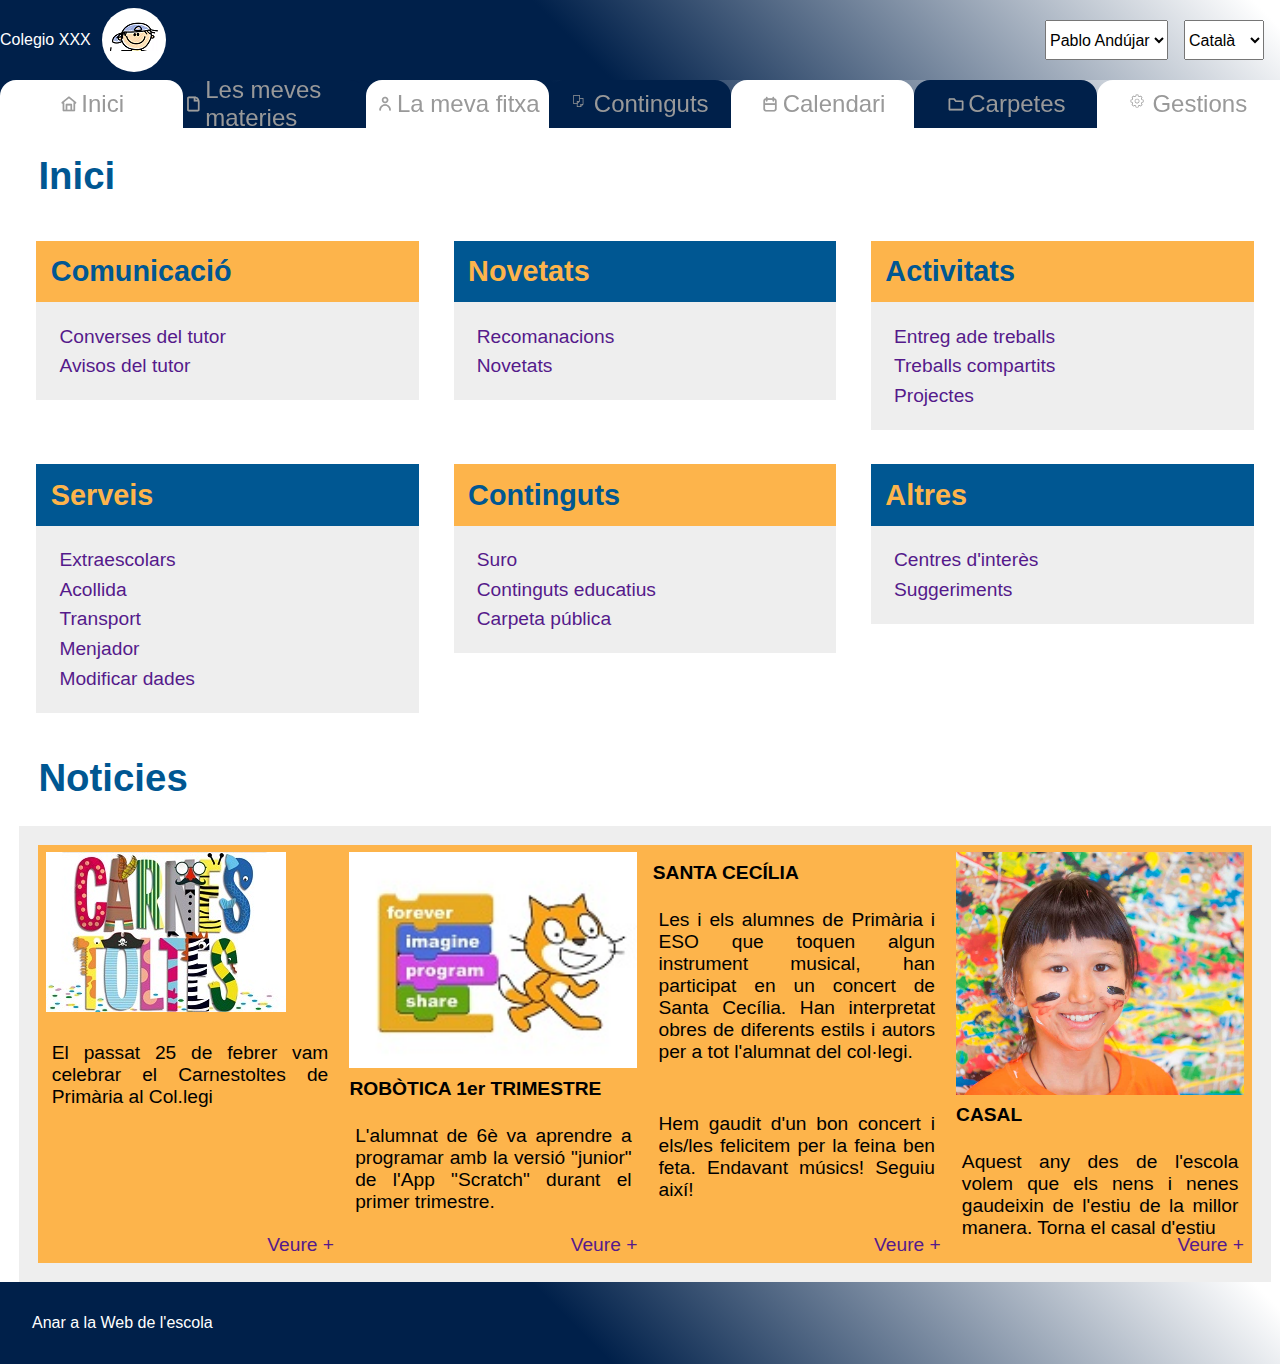
==== commit d1334548: "Corregir problema estilos <select> de la cabecera en la página fitxa.html" ====
--- a/index.html
+++ b/index.html
@@ -195,6 +195,6 @@
         </div>
       </main>
     </div>
-    <footer>Anar a la Web de l'escola</footer>
+    <footer><a href="">Anar a la Web de l'escola</a></footer>
   </body>
 </html>
--- a/ccs/header-style.css
+++ b/ccs/header-style.css
@@ -23,6 +23,7 @@
   margin: 0;
   background-color: #fff;
   font-family: "Rubik", sans-serif;
+  --border-radius-pestanyas: 1rem 1rem 0 0;
 }
 
 main {
@@ -73,7 +74,7 @@
   justify-content: center;
   align-items: center;
   flex: 1;
-  border-radius: 20px 20px 0 0;
+  border-radius: var(--border-radius-pestanyas);
 }
 
 nav a:nth-child(2n) {
@@ -108,3 +109,8 @@
   margin-left: 1em;
   color: #005792;
 }
+
+footer a {
+  color: white;
+  text-decoration: none;
+}
